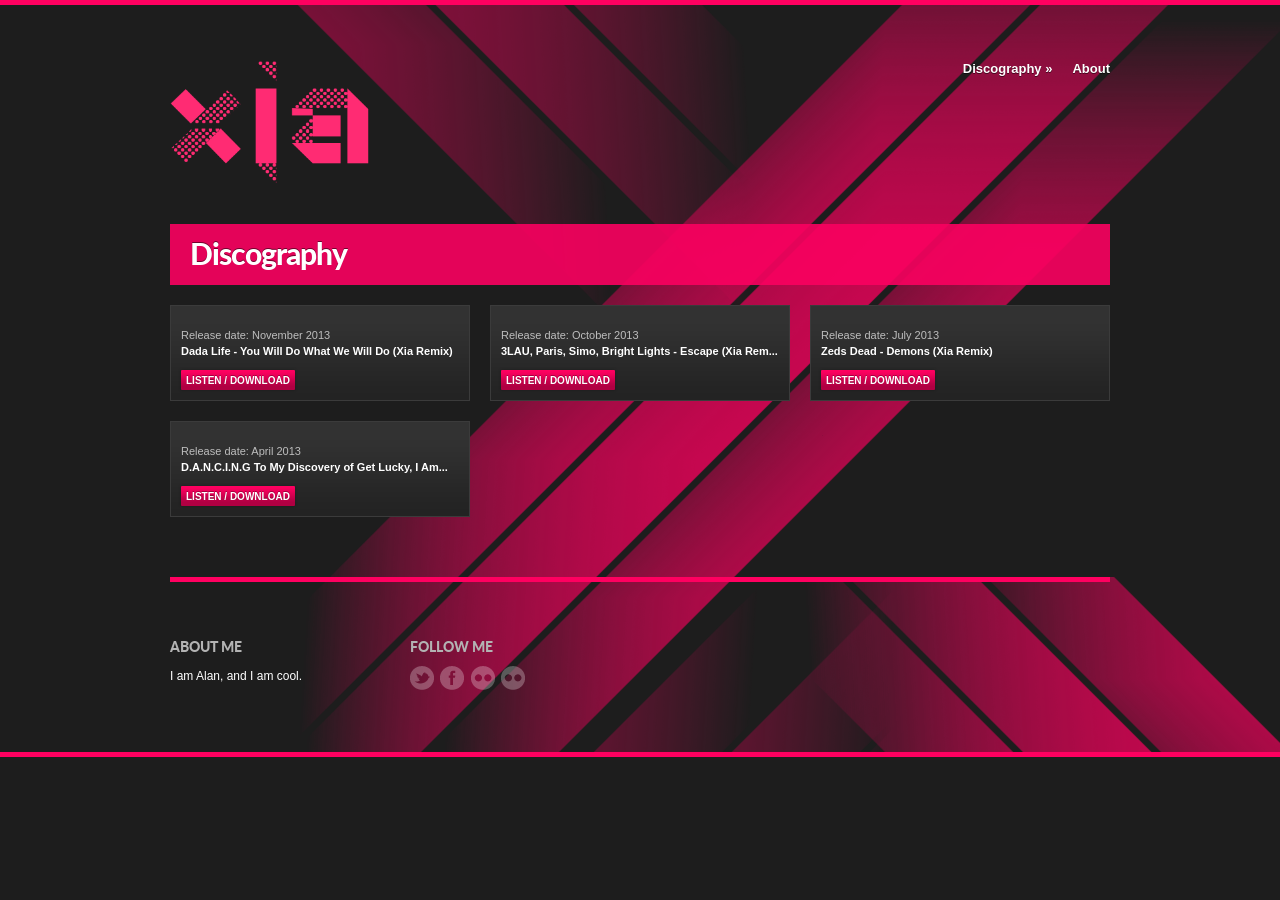
==== index.html @ 4faf4d83 "album art links to album page" ====
<!DOCTYPE html>
<html lang="en">
<head>

	<!-- Basic Page Needs
  ================================================== -->
	<meta charset="utf-8">
	<title>Experience Xia</title>
	<meta name="description" content="Experience Xia">
	<meta name="author" content="Preston Stosur">

	<!-- Mobile Specific Metas
  ================================================== -->
	<meta name="viewport" content="width=device-width, initial-scale=1, maximum-scale=1">

	<!-- CSS
  ================================================== -->
	<link href='http://fonts.googleapis.com/css?family=Lato:400,900,400italic' rel='stylesheet' type='text/css'>
	<link rel="stylesheet" href="style/css/skeleton.css">
	<link rel="stylesheet" href="style/style.css">
	<link rel="stylesheet" href="style/css/mediaqueries.css">
	<link rel="stylesheet" href="style/css/flexslider.css">
	<link rel="stylesheet" href="style/colors/default.css">

	<!-- Favicons
	================================================== -->
	<link rel="shortcut icon" href="images/favicon.ico">
	<link rel="apple-touch-icon" href="images/apple-touch-icon.png">
	<link rel="apple-touch-icon" sizes="72x72" href="images/apple-touch-icon-72x72.png">
	<link rel="apple-touch-icon" sizes="114x114" href="images/apple-touch-icon-114x114.png">
	
	<!-- Javascript
  ================================================== -->
	<script src="style/js/jquery-1.8.2.min.js"></script>
	<script src="style/js/superfish.js"></script>
	<script src="style/js/jquery.flexslider-min.js"></script>	
	<script src="style/js/jquery.fitvids.js"></script>
	<script src="style/js/jquery.equalHeights.js"></script>
	<script src="style/js/jquery.prettyPhoto.js"></script>
	<script src="style/js/hyphenator.js"></script>
	<script src="style/jwplayer/jwplayer.js"></script>
	<script src="style/js/scripts.js"></script>		
	<script src="http://maps.google.com/maps/api/js?sensor=false"></script>

	<script src="style/js/modernizr.js"></script>
	
</head>

<div id="wrap">
	<div class="container">
		
		<!-- ########################### HEADER ########################### -->
		<header id="header" class="group">
			<h1 id="logo" class="four columns"><a href="index.html" style="font-size: 200px;"><img src="style/images/logo-full-pink.png" style="height: 130px; width: 200px;" /></a></h1>
			<nav id="nav" class="nav twelve columns">
				<ul id="navigation" class="sf-menu">
					<li>
						<a href="#">Discography</a>
						<ul>
							<li><a href="remix.html">The Remixes</a></li>
						</ul>
					</li>
					<li>
						<a href="#">About</a>
					</li>
				</ul><!-- /navigation -->
			</nav><!-- /nav -->
		</header><!-- /header -->
<!-- ########################### MAIN ########################### -->

<h3 class="section-title">Discography</h3>

<div class="row">
	<div class="sixteen columns">				
		
		<ol class="discography group">
			<li class="one-third column alpha">
				<div class="latest-item">
					<a href="ywdwwwd.html">
						<img src="https://i3.sndcdn.com/artworks-000063627549-v2uknh-t500x500.jpg?d53bf9f" alt="" class="scale-with-grid" />
					</a>
					<p class="album-info">
						<span class="sub-head">Release date: November 2013</span>
						<span class="main-head">Dada Life - You Will Do What We Will Do (Xia Remix)</span>
						<span class="album-actions">
							<a href="ywdwwwd.html" class="action-btn buy">Listen / Download</a>
						</span>
					</p>	
				</div><!-- /latest-album -->
			</li>
			<li class="one-third column">
				<div class="latest-item">
					<a href="escape.html">
						<img src="https://i2.sndcdn.com/artworks-000060219691-ant37d-t500x500.jpg?d53bf9f" alt="" class="scale-with-grid" />
					</a>
					<p class="album-info">
						<span class="sub-head">Release date: October 2013</span>
						<span class="main-head">3LAU, Paris, Simo, Bright Lights - Escape (Xia Rem...</span>
						<span class="album-actions">
							<a href="escape.html" class="action-btn buy">Listen / Download</a>
						</span>
					</p>	
				</div>
			</li>
			<li class="one-third column omega">
				<div class="latest-item">
					<a href="demons.html">
						<img src="https://i4.sndcdn.com/artworks-000052551299-cnti1q-t500x500.jpg?d53bf9f" alt="" class="scale-with-grid" />
					</a>
					<p class="album-info">
						<span class="sub-head">Release date: July 2013</span>
						<span class="main-head">Zeds Dead - Demons (Xia Remix)</span>
						<span class="album-actions">
							<a href="demons.html" class="action-btn buy">Listen / Download</a>
						</span>
					</p>	
				</div>
			</li>
			<li class="one-third column alpha">
				<div class="latest-item">
					<a href="get-lucky.html">
						<img src="https://i3.sndcdn.com/artworks-000063037691-jy5axe-t500x500.jpg?d53bf9f" alt="" class="scale-with-grid" />
					</a>
					<p class="album-info">
						<span class="sub-head">Release date: April 2013</span>
						<span class="main-head">D.A.N.C.I.N.G To My Discovery of Get Lucky, I Am...</span>
						<span class="album-actions">
							<a href="get-lucky.html" class="action-btn buy">Listen / Download</a>
						</span>
					</p>	
				</div>
			</li>		
		</ol><!-- /discography -->
											
	</div><!-- /sixteen columns -->
</div><!-- /row -->
	
	</div><!-- /container -->
	
	<!-- ########################### FOOTER ########################### -->
	<div id="footer-wrap">
		<div class="container">
			
			<footer id="footer" class="sixteen columns">
				
				<div class="four columns widget-area alpha">
					<div class="widget group">
						<h3 class="widget-title">ABOUT ME</h3>
						<p>I am Alan, and I am cool.</p>
					</div><!-- /widget -->	
				</div><!-- /widget-area -->			
				<div class="four columns widget-area omega">
					<div class="widget group">
				        <h3 class="widget-title">FOLLOW ME</h3>
				        <a href="https://twitter.com/xiamusic" class="icn twitter">Twitter</a> <a href="https://www.facebook.com/TheOfficialXia" class="icn facebook">Facebook</a>
				        <a href="http://dj.beatport.com/xia" class="icn flickr">Beatport</a> <a href="https://soundcloud.com/theofficialxia/likes" class="icn flickr">Soundcloud</a>
				    </div><!-- /widget -->
				</div><!-- /widget-area -->	
					
			</footer><!-- /footer -->
		
		</div><!-- /container -->
	</div><!-- /footer-wrap -->
			
</div><!-- /wrap -->

</body>
</html>
---- style/css/skeleton.css ----
/*
* Skeleton V1.2
* Copyright 2011, Dave Gamache
* www.getskeleton.com
* Free to use under the MIT license.
* http://www.opensource.org/licenses/mit-license.php
* 6/20/2012
*/


/* Table of Contents
==================================================
    #Base 960 Grid
    #Tablet (Portrait)
    #Mobile (Portrait)
    #Mobile (Landscape)
    #Clearing */



/* #Base 960 Grid
================================================== */

    .container                                  { position: relative; width: 960px; margin: 0 auto; padding: 0; }
    .container .column,
    .container .columns                         { float: left; display: inline; margin-left: 10px; margin-right: 10px; }
    .row                                        { margin-bottom: 20px; }

    /* Nested Column Classes */
    .column.alpha, .columns.alpha               { margin-left: 0; }
    .column.omega, .columns.omega               { margin-right: 0; }

    /* Base Grid */
    .container .one.column,
    .container .one.columns                     { width: 40px;  }
    .container .two.columns                     { width: 100px; }
    .container .three.columns                   { width: 160px; }
    .container .four.columns                    { width: 220px; }
    .container .five.columns                    { width: 280px; }
    .container .six.columns                     { width: 340px; }
    .container .seven.columns                   { width: 400px; }
    .container .eight.columns                   { width: 460px; }
    .container .nine.columns                    { width: 520px; }
    .container .ten.columns                     { width: 580px; }
    .container .eleven.columns                  { width: 640px; }
    .container .twelve.columns                  { width: 700px; }
    .container .thirteen.columns                { width: 760px; }
    .container .fourteen.columns                { width: 820px; }
    .container .fifteen.columns                 { width: 880px; }
    .container .sixteen.columns                 { width: 940px; }

    .container .one-third.column                { width: 300px; }
    .container .two-thirds.column               { width: 620px; }

    /* Offsets */
    .container .offset-by-one                   { padding-left: 60px;  }
    .container .offset-by-two                   { padding-left: 120px; }
    .container .offset-by-three                 { padding-left: 180px; }
    .container .offset-by-four                  { padding-left: 240px; }
    .container .offset-by-five                  { padding-left: 300px; }
    .container .offset-by-six                   { padding-left: 360px; }
    .container .offset-by-seven                 { padding-left: 420px; }
    .container .offset-by-eight                 { padding-left: 480px; }
    .container .offset-by-nine                  { padding-left: 540px; }
    .container .offset-by-ten                   { padding-left: 600px; }
    .container .offset-by-eleven                { padding-left: 660px; }
    .container .offset-by-twelve                { padding-left: 720px; }
    .container .offset-by-thirteen              { padding-left: 780px; }
    .container .offset-by-fourteen              { padding-left: 840px; }
    .container .offset-by-fifteen               { padding-left: 900px; }



/* #Tablet (Portrait)
================================================== */

    /* Note: Design for a width of 768px */

    @media only screen and (min-width: 768px) and (max-width: 959px) {
        .container                                  { width: 768px; }
        .container .column,
        .container .columns                         { margin-left: 10px; margin-right: 10px;  }
        .column.alpha, .columns.alpha               { margin-left: 0; margin-right: 10px; }
        .column.omega, .columns.omega               { margin-right: 0; margin-left: 10px; }
        .alpha.omega                                { margin-left: 0; margin-right: 0; }

        .container .one.column,
        .container .one.columns                     { width: 28px; }
        .container .two.columns                     { width: 76px; }
        .container .three.columns                   { width: 124px; }
        .container .four.columns                    { width: 172px; }
        .container .five.columns                    { width: 220px; }
        .container .six.columns                     { width: 268px; }
        .container .seven.columns                   { width: 316px; }
        .container .eight.columns                   { width: 364px; }
        .container .nine.columns                    { width: 412px; }
        .container .ten.columns                     { width: 460px; }
        .container .eleven.columns                  { width: 508px; }
        .container .twelve.columns                  { width: 556px; }
        .container .thirteen.columns                { width: 604px; }
        .container .fourteen.columns                { width: 652px; }
        .container .fifteen.columns                 { width: 700px; }
        .container .sixteen.columns                 { width: 748px; }

        .container .one-third.column                { width: 236px; }
        .container .two-thirds.column               { width: 492px; }

        /* Offsets */
        .container .offset-by-one                   { padding-left: 48px; }
        .container .offset-by-two                   { padding-left: 96px; }
        .container .offset-by-three                 { padding-left: 144px; }
        .container .offset-by-four                  { padding-left: 192px; }
        .container .offset-by-five                  { padding-left: 240px; }
        .container .offset-by-six                   { padding-left: 288px; }
        .container .offset-by-seven                 { padding-left: 336px; }
        .container .offset-by-eight                 { padding-left: 384px; }
        .container .offset-by-nine                  { padding-left: 432px; }
        .container .offset-by-ten                   { padding-left: 480px; }
        .container .offset-by-eleven                { padding-left: 528px; }
        .container .offset-by-twelve                { padding-left: 576px; }
        .container .offset-by-thirteen              { padding-left: 624px; }
        .container .offset-by-fourteen              { padding-left: 672px; }
        .container .offset-by-fifteen               { padding-left: 720px; }
    }


/*  #Mobile (Portrait)
================================================== */

    /* Note: Design for a width of 320px */

    @media only screen and (max-width: 767px) {
        .container { width: 300px; }
        .container .columns,
        .container .column { margin: 0; }

        .container .one.column,
        .container .one.columns,
        .container .two.columns,
        .container .three.columns,
        .container .four.columns,
        .container .five.columns,
        .container .six.columns,
        .container .seven.columns,
        .container .eight.columns,
        .container .nine.columns,
        .container .ten.columns,
        .container .eleven.columns,
        .container .twelve.columns,
        .container .thirteen.columns,
        .container .fourteen.columns,
        .container .fifteen.columns,
        .container .sixteen.columns,
        .container .one-third.column,
        .container .two-thirds.column  { width: 300px; }

        /* Offsets */
        .container .offset-by-one,
        .container .offset-by-two,
        .container .offset-by-three,
        .container .offset-by-four,
        .container .offset-by-five,
        .container .offset-by-six,
        .container .offset-by-seven,
        .container .offset-by-eight,
        .container .offset-by-nine,
        .container .offset-by-ten,
        .container .offset-by-eleven,
        .container .offset-by-twelve,
        .container .offset-by-thirteen,
        .container .offset-by-fourteen,
        .container .offset-by-fifteen { padding-left: 0; }

    }


/* #Mobile (Landscape)
================================================== */

    /* Note: Design for a width of 480px */

    @media only screen and (min-width: 480px) and (max-width: 767px) {
        .container { width: 420px; }
        .container .columns,
        .container .column { margin: 0; }

        .container .one.column,
        .container .one.columns,
        .container .two.columns,
        .container .three.columns,
        .container .four.columns,
        .container .five.columns,
        .container .six.columns,
        .container .seven.columns,
        .container .eight.columns,
        .container .nine.columns,
        .container .ten.columns,
        .container .eleven.columns,
        .container .twelve.columns,
        .container .thirteen.columns,
        .container .fourteen.columns,
        .container .fifteen.columns,
        .container .sixteen.columns,
        .container .one-third.column,
        .container .two-thirds.column { width: 420px; }
    }


/* #Clearing
================================================== */

    /* Self Clearing Goodness */
    .container:after { content: "\0020"; display: block; height: 0; clear: both; visibility: hidden; }

    /* Use group class on parent to clear nested columns,
    or wrap each row of columns in a <div class="row"> */
    .group:before,
    .group:after,
    .row:before,
    .row:after {
      content: '\0020';
      display: block;
      overflow: hidden;
      visibility: hidden;
      width: 0;
      height: 0; }
    .row:after,
    .group:after {
      clear: both; }
    .row,
    .group {
      zoom: 1; }

    /* You can also use a <br class="clear" /> to clear columns */
    .clear {
      clear: both;
      display: block;
      overflow: hidden;
      visibility: hidden;
      width: 0;
      height: 0;
    }
---- style/style.css ----
/* Theme Name: Muzak */

/* FONT SETTINGS */
@font-face {font-family:"dotty";src:url("fonts/dotty_fold.eot?") format("eot"),url("fonts/dotty_fold.woff") format("woff"),url("fonts/dotty_fold.ttf") format("truetype"),url("fonts/dotty_fold.svg#DottyFold") format("svg");font-weight:normal;font-style:normal;}


/* GLOBAL: #Reset & Basics (Inspired by E. Meyers)
================================================== */
	html, body, div, span, applet, object, iframe, h1, h2, h3, h4, h5, h6, p, blockquote, pre, a, abbr, acronym, address, big, cite, code, del, dfn, em, img, ins, kbd, q, s, samp, small, strike, strong, sub, sup, tt, var, b, u, i, center, dl, dt, dd, ol, ul, li, fieldset, form, label, legend, table, caption, tbody, tfoot, thead, tr, th, td, article, aside, canvas, details, embed, figure, figcaption, footer, header, hgroup, menu, nav, output, ruby, section, summary, time, mark, audio, video {
		margin: 0;
		padding: 0;
		border: 0;
		font-size: 100%;
		font: inherit;
		vertical-align: baseline; }
	article, aside, details, figcaption, figure, footer, header, hgroup, menu, nav, section {
		display: block; }
	body {
		line-height: 1; }
	ol, ul {
		list-style: none; }
	blockquote, q {
		quotes: none; }
	blockquote:before, blockquote:after,
	q:before, q:after {
		content: '';
		content: none; }
	table {
		border-collapse: collapse;
		border-spacing: 0; }


/* GLOBAL: #Basic Styles
================================================== */
	body {
		font: 14px/21px "HelveticaNeue", "Helvetica Neue", Helvetica, Arial, sans-serif;
		-webkit-font-smoothing: antialiased; /* Fix for webkit rendering */
		-webkit-text-size-adjust: 100%;
	}	
	.hidden { display:none; }
	#wrap { position:relative; z-index:1000; }


/* GLOBAL: #Typography
================================================== */
	h1, h2, h3, h4, h5, h6 { font-family: 'Lato', sans-serif; font-weight: 900; }
	h1 a, h2 a, h3 a, h4 a, h5 a, h6 a { font-weight: inherit; }
	h1 { font-size: 30px; line-height: 34px; margin-bottom: 14px;}
	h2 { font-size: 24px; line-height: 30px; margin-bottom: 10px; }		
	h3 { font-size: 20px; line-height: 34px; margin-bottom: 8px; }
	h3.widget-title { font-size:16px; line-height: 1; margin-bottom:15px; text-transform: uppercase; }
	#footer h3.widget-title	{ font-size: 14px; line-height: 30px; margin-bottom: 4px; text-transform: uppercase; }
	h3.section-title { font-size:30px; letter-spacing: -1px; text-shadow: 0 -1px 0 rgba(0,0,0,0.5); }	
	h4 { font-size: 18px; line-height: 30px; margin-bottom: 4px; }	 
	h5 { font-size: 16px; line-height: 24px; }
	h6 { font-size: 14px; line-height: 21px; }

	p { margin: 0 0 15px 0; }
	p img { margin: 0; }
	p.excerpt { font-size: 16px; font-weight:bold; }

	em { font-style: italic; }
	strong { font-weight: bold; }
	small { font-size: 80%; }

	pre { font: 13px "Courier 10 Pitch", Courier, monospace; line-height: 1.5; margin-bottom: 15px; overflow: auto; padding: 0.75em 1.625em; }
	code, kbd, samp, var { font: 13px Monaco, Consolas, "Andale Mono", "DejaVu Sans Mono", monospace; }
	abbr, acronym, dfn { border-bottom: 1px dotted #666; cursor: help; }
	address { display: block; margin: 0 0 1.625em; }
	sup, sub { font-size: 10px; height: 0; line-height: 1; position: relative; vertical-align: baseline; }
	sup { bottom: 1ex; }
	sub { top: .5ex; }

	blockquote, blockquote p { font-size: 17px; line-height: 24px; font-style: italic; }
	blockquote { margin: 0 0 20px; padding: 9px 20px 0 19px; }
	blockquote cite { display: block; font-size: 12px; }
	blockquote cite:before { content: "\2014 \0020"; }


/* GLOBAL: #Links
================================================== */
	a, a:visited { text-decoration: none; outline: 0; }
	a:hover { border-bottom:dotted 1px #ccc; }
	p a, p a:visited { line-height: inherit; }


/* GLOBAL: #Lists
================================================== */
	ul, ol { margin-bottom: 20px; }
	ul { list-style: none outside; }
	ol { list-style: decimal; }
	ol, ul.square, ul.circle, ul.disc { margin-left: 30px; }
	ul.square { list-style: square outside; }
	ul.circle { list-style: circle outside; }
	ul.disc { list-style: disc outside; }
	ul ul, ul ol,
	ol ol, ol ul { margin: 4px 0 5px 30px; font-size: 90%;  }
	ul ul li, ul ol li,
	ol ol li, ol ul li { margin-bottom: 6px; }
	li { line-height: 18px; margin-bottom: 12px; }
	ul.large li { line-height: 21px; }
	li p { line-height: 21px; }
	

/* GLOBAL: #Tables
================================================== */
	table { width:100%; }

/* GLOBAL: #Images
================================================== */
	img.scale-with-grid {
		max-width: 100%;
		height: auto; }


/* GLOBAL: #Floats
================================================== */
	.alignleft { float:left; margin:5px 15px 15px 0; }
	.alignright { float:right; margin:5px 0 15px 15px; }
	.aligncenter { clear: both;	display: block;	margin-left: auto; margin-right: auto; }
	

/* GLOBAL: #Buttons
================================================== */
	.button,
	button,
	input[type="submit"],
	input[type="reset"],
	input[type="button"] {
	  display: inline-block;
	  font-size: 11px;
	  font-weight: bold;
	  text-decoration: none;
	  text-shadow: 0 1px rgba(255, 255, 255, .75);
	  cursor: pointer;
	  margin-bottom: 20px;
	  line-height: normal;
	  padding: 8px 10px;
	  font-family: "HelveticaNeue", "Helvetica Neue", Helvetica, Arial, sans-serif; }

	.button.full-width,
	button.full-width,
	input[type="submit"].full-width,
	input[type="reset"].full-width,
	input[type="button"].full-width {
		width: 100%;
		padding-left: 0 !important;
		padding-right: 0 !important;
		text-align: center; }

	/* Fix for odd Mozilla border & padding issues */
	button::-moz-focus-inner,
	input::-moz-focus-inner {
    border: 0;
    padding: 0;
	}


/* GLOBAL: #Forms
================================================== */
	form {
		margin-bottom: 20px; }
	fieldset {
		margin-bottom: 20px; }
	input[type="text"],
	input[type="password"],
	input[type="email"],
	textarea
	{
		padding: 6px 4px;
		outline: none;
		font: 13px "HelveticaNeue", "Helvetica Neue", Helvetica, Arial, sans-serif;		
		margin: 0;
		width: 210px;
		max-width: 100%;
		display: block;
		margin-bottom: 20px;
	}
	select { padding: 0; }
	textarea { min-height: 60px; }
	label, legend { display: block; font-weight: bold; font-size: 13px;  }
	select { width: 220px; }
	input[type="checkbox"] { display: inline; }
	label span, legend span { font-weight: normal; font-size: 13px; }


/* GLOBAL: #Header
================================================== */
	#header { padding-top:50px; }
	#logo a:hover { border:none; }
	#navigation { position:absolute; top:45px; right:0; }
	.section-title { padding:12px 20px 15px 20px; margin:20px 10px 20px 10px; }

/* GLOBAL: #Footer
================================================== */
	#footer { padding:50px 0 20px 0; margin-bottom:20px; font-size:12px; }
	#footer a:hover { color:#fff; }
	
/* GLOBAL: #WordPress Styles
================================================== */
	.wp-caption { font-size:11px; }
	.wp-caption-text { font-style:italic; }
	.sticky, .gallery-caption, .bypostauthor {}

/* GLOBAL: #Widgets
================================================== */
	.widget { margin-bottom:40px; }
	.widget-img { display:block; }	
	#footer .widget { margin-bottom:20px; }
	#footer .widget p { margin-bottom:5px; }
	.sub-head, .main-head { font-size:11px; line-height: 1; display:block; margin-bottom:5px;}
	.main-head { font-weight:bold; }

	a.action-btn { display:inline-block; height:15px; padding:0 5px 5px 5px; position:relative; top:5px; font-weight:bold; font-size:10px; text-transform: uppercase; text-shadow: 0 -1px 0 rgba(0,0,0,0.3); border-radius:1px; box-shadow:0 0 3px rgba(0,0,0,0.3); }
	a.action-btn:hover { border:none;  }
	.action-btn.watch, .action-btn.listen { background: url(images/bg_btn.png) repeat-x; }
	.action-btn.sold { background: url(images/bg_btn.png) repeat-x 0 -25px; color:#777; }
	.action-btn.canceled { background: url(images/bg_btn.png) repeat-x 0 -50px; }	

	.latest-item > a:hover { border:none; }	
		
	.widget ul li { margin-bottom:5px; }
	.widget ul li a { display:inline-block; padding-bottom:5px; }
	.widget ul li a:hover { border:none; }
	
	.widget-area .widget:last-child > * { margin-bottom:0; }


/* MODULE: #Main navigation
================================================== */
	.sf-menu, .sf-menu * { margin: 0; padding: 0; list-style: none; }
	.sf-menu { line-height:	1.0; float: left; margin-bottom: 1em; }
	.sf-menu ul { position: absolute; top: -999em; width: 12em; }
	.sf-menu ul li { width: 100%; }
	.sf-menu li:hover { visibility: inherit; }
	.sf-menu li { float: left; position: relative; text-decoration:none;  }
	.sf-menu a { display: block; position: relative; font-size:13px; font-weight:bold; padding: 10px 10px; text-shadow: 0 1px 0 rgba(0,0,0,0.5); }
	.sf-menu li li a { font-size:12px; text-shadow: 0 -1px 0 rgba(0,0,0,0.6); }
	.sf-menu a:hover { border:none; }
	.sf-menu li:hover ul,.sf-menu li.sfHover ul { left: -1px; top: 39px; z-index: 99; }
	ul.sf-menu li:hover li ul, ul.sf-menu li.sfHover li ul { top: -999em; }
	ul.sf-menu li li:hover ul, ul.sf-menu li li.sfHover ul { left: 13em; top: -1px; }
	ul.sf-menu li li:hover li ul, ul.sf-menu li li.sfHover li ul { top: -999em; }
	ul.sf-menu li li li:hover ul, ul.sf-menu li li li.sfHover ul { left: 10em; top: 0; }
	.sf-menu li:hover { outline: 0; }
	.sf-menu li li a:hover { color:#fff !important; }
	.sf-menu > li:hover { border:none !important; background: none !important; }
	.alt-nav { display:none; }


/* MODULE: #Sidebar
================================================== */
	.sidebar { font-size:13px; }
	.sidebar ul { margin-bottom:0; }

	
/* MODULE: #Homepage slider
================================================== */
	.slider { margin:20px 0; }
	.slide-text { position:absolute; bottom:50px; right:50px; padding:15px 20px 10px 20px; }
	.slide-text h2 { font-size:30px; letter-spacing: -1px; text-shadow: 0 -1px 0 rgba(0,0,0,0.5); line-height: 1; }


/* MODULE: #News
================================================== */
	.post { padding-bottom:10px; margin-bottom:50px; }
	.post:last-child { margin-bottom:40px; }
	.post > *:last-child { margin-bottom:0; }
	.post-intro { position:relative; }
	.post-intro img { display:block; }
	.post-intro h2 { position:absolute; bottom:0; width:80%; margin-bottom:0; line-height: 1.2; }
	.post-intro h2 a { font-size:16px; display:block; padding:8px 10px; text-shadow: 0 -1px 0 rgba(0,0,0,0.2); }
	.post-intro h2 a:hover { border:none; }
	.meta { font-size:10px; font-weight:bold; text-transform: uppercase; margin:15px 0 10px 0;}
	.meta .bull { font-size:18px; line-height: 1; display:inline-block; margin:0 5px; position:relative; top:3px; }
	.img-fullwidth { margin-bottom:10px; }
	

/* MODULE: #Page
================================================== */
	.static { border-bottom:none !important; margin-top:2px; margin-bottom:10px !important; }
	.static .post-intro img { margin-bottom:20px; }
	.static .post-body { padding-left:0; }
	

/* MODULE: #Single
================================================== */
	.inner-post { border-bottom:none !important; margin-top:2px; margin-bottom:10px !important; }
	.inner-post .post-intro img { margin-bottom:20px; }
	

/* MODULE: #Comments
================================================== */
	.post-comments { margin:40px 0 0 0; padding:20px 0 0 0; }
	.post-comments h2 { margin-bottom:20px; }
	.post-comments ol, .post-comments ul { list-style: none; font-size:inherit;  }
	.post-comments > ol { margin-left:0; margin-bottom:0; }
	.post-comments li { margin:0 !important; padding:0 !important; background: none !important; position:relative; }
	.post-comments .avatar { position:absolute; top:0; left:0; margin: 0 15px 5px 0; text-align: center; }
	.post-comments .comment-text { margin-bottom:10px; }
	.post-comments > .comment-text:last-child { margin-bottom:0; }
	.post-comments .comment-copy { margin-left:60px;  padding: 15px; font-size: 13px; }
	.post-comments .comment-copy p { margin-bottom:10px; }
	.post-comments .comment-meta { font-weight: bold; margin-bottom:5px !important; }
	.comment-reply-link, .btn-reply { display:inline-block; height:15px; padding:5px 5px 0 5px; position:relative; top:5px; font-weight:bold; font-size:10px; text-transform: uppercase; text-shadow: 0 -1px 0 rgba(0,0,0,0.3); line-height: 1; }
	.comment-reply-link:hover, .btn-reply:hover { color:#fff; }
	.comment-reply-link { font-size:10px; font-weight:bold; display:inline-block; border-radius:2px; margin-bottom:5px; }
	#cancel-comment-reply-link { display:block; font-size:14px; }
	#cancel-comment-reply-link:hover { border:none; }


/* MODULE: #Comment Form
================================================== */
	#form-wrapper { padding:20px 0 0 0; margin:40px 0 0 0;  }
	#form-wrapper h2 { font-size:26px; margin-bottom:20px; }
	#form-wrapper form { margin-bottom:0; }
	.post-form label { display:block; font-weight:bold; padding-bottom:5px; }
	.post-form input[type=text] { width:80%; }
	.post-form input[type=submit] { margin-bottom:0; }
	.post-form textarea { width:90%; height:200px; }
	#post-action { margin-bottom:0; }


/* MODULE: #Discography
================================================== */
	.discography, .listing { margin:0 0 20px 0; }
	.discography li, .listing li { line-height: 1; margin-bottom:20px; }
	.album { border-bottom:0 !important; }
	#meta-wrap { margin:20px 0; padding:20px 0 22px 0; border-style: solid; border-width: 1px; border-left-width: 0; border-right-width: 0;  }
	.album-meta { font-size:12px; font-weight:bold; margin-bottom:0; position:relative; }
	.album-meta li { line-height: 1; margin-bottom:12px; }
	.album-meta li:last-child { margin-bottom:0; }
	.album-meta span { display:inline-block; width:80px; margin-right:5px; text-align: right; font-weight: normal; }
	
	/* tracklisting */
	.tracklisting { list-style: none; margin:0 0 20px 0; }
	.tracklisting li { margin-bottom:-1px; position:relative; min-height:52px; }
	.tracklisting .track-no { float:left; width:60px; font:900 26px 'Lato', sans-serif; text-align: center; text-shadow: 0 -1px 0 rgba(0,0,0,0.5); padding:10px 0; }		
	.tracklisting .track-info { float:left; position:relative; top:9px; left:10px; }
	.tracklisting .track-info .sub-head { font-size:14px; }
	.tracklisting .track-single .sub-head { position:relative; top:9px; }
	.tracklisting .track-listen { display:block; width:30px; height:30px; position:absolute; top:10px; right:10px; text-indent: -9999px; }
	.tracklisting .track-listen:hover { border:none; }
	.fluid-width-video-wrapper { margin:0 0 15px 0; }
	.album .fluid-width-video-wrapper { margin:0 0 0 0; }
	
	/* share buttons */
	.album-share { text-align: right; line-height: 1;  }
	#sharable > span { position:relative; top:-2px; }
	

/* MODULE: #Events
================================================== */
	.events .tour-dates { margin-bottom:40px; }
	.events .tour-dates li { position:relative; }
	.events .tour-dates .tour-place { padding:18px 0 0 20px; width:auto; }
	.events .tour-dates .tour-date { padding:5px 0;  }
	.events .tour-dates .sub-head { font-size:14px; }
	.events .tour-dates .main-head { font-size:13px; }
	.events .tour-dates .action-btn { position:absolute; top:27px; right:24px; }
	
	/* map */
	#map { margin-bottom:40px; width:auto; height:400px;  }
	#map h3 { line-height: 1; font-size:18px; margin-bottom:5px; }
	#map h4 { line-height: 1; font-size:14px; margin-bottom:8px; }
	#map p { line-height:1; font-size:12px; }
	

/* Paging Styles
================================================== */
	#paging { margin:0 0 40px 0; clear:both; }
	#paging-left { text-align: left; }
	#paging-right { text-align: right; }
	#paging a { display:inline-block; padding:3px 9px; margin-right:5px; font-size:11px; font-weight:bold; }
	#paging span.current { display:inline-block; padding:2px 9px; font-size:11px; font-weight:bold; margin-right:5px; }
	.wp-pagenavi .pages { margin-right:15px; }
	
	
/* WIDGET: #Tour Dates
================================================== */
	.widget .tour-dates { margin-bottom:0; }
	.widget .tour-dates li, .events .tour-dates li { margin-bottom:-1px; }
	.tour-dates p { margin-bottom:0; }
	.tour-date { float:left; width:60px; font-family: 'Lato', sans-serif; text-align: center; text-shadow: 0 -1px 0 rgba(0,0,0,0.5); padding:10px 0; }
	.tour-date .day, .tour-date .year { font-weight:900; display:block;  }
	.tour-date .day { font-size:24px; }
	.tour-date .year { font-size:14px; }
	.tour-place { float:left; width:138px; padding:10px; }
	

/* MODULE: #Gallery
================================================== */		
	.gallery-item a:hover img { opacity:0.8; }
	.gallery-actions { padding:2px 0 5px 0; display:block; }
	
	
/* WIDGET: #Latest Album
================================================== */
	#latest-album img { display:block; }
	.album-info { padding:10px; margin-bottom:0; }
	.album-release { line-height: 1; }
	.album-actions { padding:2px 0 5px 0; display:block; }
	.track-audio { clear:both; display:none; }
	
	
/* WIDGET: #Latest Videos
================================================== */
	.latest-video { position:relative; }
	.latest-video a span { width:53px; height:53px; display:block; position:absolute; }
	.video-player { display:none; }
	

/* WIDGET: #Flickr
================================================== */
	.flickr_badge_image { float: left; margin-right: 10px; margin-bottom: 10px; padding: 3px; }
	.flickr_badge_image img { width:55px; height:55px; }
	.flickr_badge_image:nth-child(3n+1) { margin-right:0; }
	.flickr_badge_image img { display: block; }


/* WIDGET: #Social Links
================================================== */
	.icn { text-align:left; width: 24px; height: 24px; background-image: url(images/social-icons.png); background-repeat: no-repeat; display:inline-block; margin-right: 3px; text-indent: -999em; cursor: pointer; }
	.icn:hover { border:none; }
	.icn:focus,
	.icn:active { outline: none }
	.icn.twitter { background-position: -31px -1px }
	.icn.twitter:hover { background-position: -31px -31px }
	.icn.facebook { background-position: 0 -1px }
	.icn.facebook:hover { background-position: 0 -31px }
	.icn.flickr { background-position: -62px -1px }
	.icn.flickr:hover { background-position: -62px -31px }
	.icn.picasa { background-position: -94px 0 }
	.icn.picasa:hover { background-position: -94px -30px }
	.icn.lnkdin { background-position: -125px 0 }
	.icn.lnkdin:hover { background-position: -125px -30px }
	.icn.gplus { background-position: -156px -1px }
	.icn.gplus:hover { background-position: -156px -31px }
	.icn.rss { background-position: -187px -1px }
	.icn.rss:hover { background-position: -187px -31px }
	.icn.youtube { background-position: -218px -1px }
	.icn.youtube:hover { background-position: -218px -31px }
	.icn.wordpress { background-position: -250px -1px }
	.icn.wordpress:hover { background-position: -250px -31px }
	.icn.dribbble { background-position: -282px -1px }
	.icn.dribbble:hover { background-position: -282px -31px }
	.icn.pinterest { background-position: -313px -1px }
	.icn.pinterest:hover { background-position: -313px -31px }
	.icn.stumble { background-position: -345px -1px }
	.icn.stumble:hover { background-position: -345px -30px }
	.icn.digg { background-position: -380px -1px }
	.icn.digg:hover { background-position: -380px -30px }
	

/* WIDGET: #Search
================================================== */
	#searchform, #searchform input[type=text] { margin-bottom:0; width:97%; }
	#searchform > div { position:relative; }
	#searchform #searchsubmit { position:absolute; top:0; right:-5px; padding: 6px 13px 7px 13px; height:29px; }
	#searchform label { display:none; }
	

/* WIDGET: #Recent Comments
================================================== */
	.recentcomments { padding:3px 0; }

/* WIDGET: #Twitter
================================================== */
	.twitter_update_list span { display:block; line-height: 1.2; }
	.twitter_update_list a.twitter-time { display:block; font-size:11px; font-weight:bold; }


/* PLUGIN: #Contact Form 7 styles
================================================== */
	.wpcf7-form-control { width:70% !important; }
	.wpcf7-textarea { width:90% !important; }
	.wpcf7-submit { width:auto !important; }
	.wpcf7-not-valid-tip { color:#333; }
	.wpcf7-response-output { margin:0 !important; }

/* #PrettyPhoto Styles
================================================== */	
	div.pp_default .pp_top,div.pp_default .pp_top .pp_middle,div.pp_default .pp_top .pp_left,div.pp_default .pp_top .pp_right,div.pp_default .pp_bottom,div.pp_default .pp_bottom .pp_left,div.pp_default .pp_bottom .pp_middle,div.pp_default .pp_bottom .pp_right{height:13px}
	div.pp_default .pp_top .pp_left{background:url(images/prettyPhoto/default/sprite.png) -78px -93px no-repeat}
	div.pp_default .pp_top .pp_middle{background:url(images/prettyPhoto/default/sprite_x.png) top left repeat-x}
	div.pp_default .pp_top .pp_right{background:url(images/prettyPhoto/default/sprite.png) -112px -93px no-repeat}
	div.pp_default .pp_content .ppt{color:#f8f8f8}
	div.pp_default .pp_content_container .pp_left{background:url(images/prettyPhoto/default/sprite_y.png) -7px 0 repeat-y;padding-left:13px}
	div.pp_default .pp_content_container .pp_right{background:url(images/prettyPhoto/default/sprite_y.png) top right repeat-y;padding-right:13px}
	div.pp_default .pp_next:hover{background:url(images/prettyPhoto/default/sprite_next.png) center right no-repeat;cursor:pointer}
	div.pp_default .pp_previous:hover{background:url(images/prettyPhoto/default/sprite_prev.png) center left no-repeat;cursor:pointer}
	div.pp_default .pp_expand{background:url(images/prettyPhoto/default/sprite.png) 0 -29px no-repeat;cursor:pointer;width:28px;height:28px}
	div.pp_default .pp_expand:hover{background:url(images/prettyPhoto/default/sprite.png) 0 -56px no-repeat;cursor:pointer}
	div.pp_default .pp_contract{background:url(images/prettyPhoto/default/sprite.png) 0 -84px no-repeat;cursor:pointer;width:28px;height:28px}
	div.pp_default .pp_contract:hover{background:url(images/prettyPhoto/default/sprite.png) 0 -113px no-repeat;cursor:pointer}
	div.pp_default .pp_close{width:30px;height:30px;background:url(images/prettyPhoto/default/sprite.png) 2px 1px no-repeat;cursor:pointer}
	div.pp_default .pp_gallery ul li a{background:url(images/prettyPhoto/default/default_thumb.png) center center #f8f8f8;border:1px solid #aaa}
	div.pp_default .pp_social{margin-top:7px}
	div.pp_default .pp_gallery a.pp_arrow_previous,div.pp_default .pp_gallery a.pp_arrow_next{position:static;left:auto}
	div.pp_default .pp_nav .pp_play,div.pp_default .pp_nav .pp_pause{background:url(images/prettyPhoto/default/sprite.png) -51px 1px no-repeat;height:30px;width:30px}
	div.pp_default .pp_nav .pp_pause{background-position:-51px -29px}
	div.pp_default a.pp_arrow_previous,div.pp_default a.pp_arrow_next{background:url(images/prettyPhoto/default/sprite.png) -31px -3px no-repeat;height:20px;width:20px;margin:4px 0 0}
	div.pp_default a.pp_arrow_next{left:52px;background-position:-82px -3px}
	div.pp_default .pp_content_container .pp_details{margin-top:5px}
	div.pp_default .pp_nav{clear:none;height:30px;width:110px;position:relative}
	div.pp_default .pp_nav .currentTextHolder{font-family:Georgia;font-style:italic;color:#999;font-size:11px;left:75px;line-height:25px;position:absolute;top:2px;margin:0;padding:0 0 0 10px}
	div.pp_default .pp_close:hover,div.pp_default .pp_nav .pp_play:hover,div.pp_default .pp_nav .pp_pause:hover,div.pp_default .pp_arrow_next:hover,div.pp_default .pp_arrow_previous:hover{opacity:0.7}
	div.pp_default .pp_description{font-size:11px;font-weight:700;line-height:14px;margin:5px 50px 5px 0}
	div.pp_default .pp_bottom .pp_left{background:url(images/prettyPhoto/default/sprite.png) -78px -127px no-repeat}
	div.pp_default .pp_bottom .pp_middle{background:url(images/prettyPhoto/default/sprite_x.png) bottom left repeat-x}
	div.pp_default .pp_bottom .pp_right{background:url(images/prettyPhoto/default/sprite.png) -112px -127px no-repeat}
	div.pp_default .pp_loaderIcon{background:url(images/prettyPhoto/default/loader.gif) center center no-repeat}
	div.light_rounded .pp_top .pp_left{background:url(images/prettyPhoto/light_rounded/sprite.png) -88px -53px no-repeat}
	div.light_rounded .pp_top .pp_right{background:url(images/prettyPhoto/light_rounded/sprite.png) -110px -53px no-repeat}
	div.light_rounded .pp_next:hover{background:url(images/prettyPhoto/light_rounded/btnNext.png) center right no-repeat;cursor:pointer}
	div.light_rounded .pp_previous:hover{background:url(images/prettyPhoto/light_rounded/btnPrevious.png) center left no-repeat;cursor:pointer}
	div.light_rounded .pp_expand{background:url(images/prettyPhoto/light_rounded/sprite.png) -31px -26px no-repeat;cursor:pointer}
	div.light_rounded .pp_expand:hover{background:url(images/prettyPhoto/light_rounded/sprite.png) -31px -47px no-repeat;cursor:pointer}
	div.light_rounded .pp_contract{background:url(images/prettyPhoto/light_rounded/sprite.png) 0 -26px no-repeat;cursor:pointer}
	div.light_rounded .pp_contract:hover{background:url(images/prettyPhoto/light_rounded/sprite.png) 0 -47px no-repeat;cursor:pointer}
	div.light_rounded .pp_close{width:75px;height:22px;background:url(images/prettyPhoto/light_rounded/sprite.png) -1px -1px no-repeat;cursor:pointer}
	div.light_rounded .pp_nav .pp_play{background:url(images/prettyPhoto/light_rounded/sprite.png) -1px -100px no-repeat;height:15px;width:14px}
	div.light_rounded .pp_nav .pp_pause{background:url(images/prettyPhoto/light_rounded/sprite.png) -24px -100px no-repeat;height:15px;width:14px}
	div.light_rounded .pp_arrow_previous{background:url(images/prettyPhoto/light_rounded/sprite.png) 0 -71px no-repeat}
	div.light_rounded .pp_arrow_next{background:url(images/prettyPhoto/light_rounded/sprite.png) -22px -71px no-repeat}
	div.light_rounded .pp_bottom .pp_left{background:url(images/prettyPhoto/light_rounded/sprite.png) -88px -80px no-repeat}
	div.light_rounded .pp_bottom .pp_right{background:url(images/prettyPhoto/light_rounded/sprite.png) -110px -80px no-repeat}
	div.dark_rounded .pp_top .pp_left{background:url(images/prettyPhoto/dark_rounded/sprite.png) -88px -53px no-repeat}
	div.dark_rounded .pp_top .pp_right{background:url(images/prettyPhoto/dark_rounded/sprite.png) -110px -53px no-repeat}
	div.dark_rounded .pp_content_container .pp_left{background:url(images/prettyPhoto/dark_rounded/contentPattern.png) top left repeat-y}
	div.dark_rounded .pp_content_container .pp_right{background:url(images/prettyPhoto/dark_rounded/contentPattern.png) top right repeat-y}
	div.dark_rounded .pp_next:hover{background:url(images/prettyPhoto/dark_rounded/btnNext.png) center right no-repeat;cursor:pointer}
	div.dark_rounded .pp_previous:hover{background:url(images/prettyPhoto/dark_rounded/btnPrevious.png) center left no-repeat;cursor:pointer}
	div.dark_rounded .pp_expand{background:url(images/prettyPhoto/dark_rounded/sprite.png) -31px -26px no-repeat;cursor:pointer}
	div.dark_rounded .pp_expand:hover{background:url(images/prettyPhoto/dark_rounded/sprite.png) -31px -47px no-repeat;cursor:pointer}
	div.dark_rounded .pp_contract{background:url(images/prettyPhoto/dark_rounded/sprite.png) 0 -26px no-repeat;cursor:pointer}
	div.dark_rounded .pp_contract:hover{background:url(images/prettyPhoto/dark_rounded/sprite.png) 0 -47px no-repeat;cursor:pointer}
	div.dark_rounded .pp_close{width:75px;height:22px;background:url(images/prettyPhoto/dark_rounded/sprite.png) -1px -1px no-repeat;cursor:pointer}
	div.dark_rounded .pp_description{margin-right:85px;color:#fff}
	div.dark_rounded .pp_nav .pp_play{background:url(images/prettyPhoto/dark_rounded/sprite.png) -1px -100px no-repeat;height:15px;width:14px}
	div.dark_rounded .pp_nav .pp_pause{background:url(images/prettyPhoto/dark_rounded/sprite.png) -24px -100px no-repeat;height:15px;width:14px}
	div.dark_rounded .pp_arrow_previous{background:url(images/prettyPhoto/dark_rounded/sprite.png) 0 -71px no-repeat}
	div.dark_rounded .pp_arrow_next{background:url(images/prettyPhoto/dark_rounded/sprite.png) -22px -71px no-repeat}
	div.dark_rounded .pp_bottom .pp_left{background:url(images/prettyPhoto/dark_rounded/sprite.png) -88px -80px no-repeat}
	div.dark_rounded .pp_bottom .pp_right{background:url(images/prettyPhoto/dark_rounded/sprite.png) -110px -80px no-repeat}
	div.dark_rounded .pp_loaderIcon{background:url(images/prettyPhoto/dark_rounded/loader.gif) center center no-repeat}
	div.dark_square .pp_left,div.dark_square .pp_middle,div.dark_square .pp_right,div.dark_square .pp_content{background:#000}
	div.dark_square .pp_description{color:#fff;margin:0 85px 0 0}
	div.dark_square .pp_loaderIcon{background:url(images/prettyPhoto/dark_square/loader.gif) center center no-repeat}
	div.dark_square .pp_expand{background:url(images/prettyPhoto/dark_square/sprite.png) -31px -26px no-repeat;cursor:pointer}
	div.dark_square .pp_expand:hover{background:url(images/prettyPhoto/dark_square/sprite.png) -31px -47px no-repeat;cursor:pointer}
	div.dark_square .pp_contract{background:url(images/prettyPhoto/dark_square/sprite.png) 0 -26px no-repeat;cursor:pointer}
	div.dark_square .pp_contract:hover{background:url(images/prettyPhoto/dark_square/sprite.png) 0 -47px no-repeat;cursor:pointer}
	div.dark_square .pp_close{width:75px;height:22px;background:url(images/prettyPhoto/dark_square/sprite.png) -1px -1px no-repeat;cursor:pointer}
	div.dark_square .pp_nav{clear:none}
	div.dark_square .pp_nav .pp_play{background:url(images/prettyPhoto/dark_square/sprite.png) -1px -100px no-repeat;height:15px;width:14px}
	div.dark_square .pp_nav .pp_pause{background:url(images/prettyPhoto/dark_square/sprite.png) -24px -100px no-repeat;height:15px;width:14px}
	div.dark_square .pp_arrow_previous{background:url(images/prettyPhoto/dark_square/sprite.png) 0 -71px no-repeat}
	div.dark_square .pp_arrow_next{background:url(images/prettyPhoto/dark_square/sprite.png) -22px -71px no-repeat}
	div.dark_square .pp_next:hover{background:url(images/prettyPhoto/dark_square/btnNext.png) center right no-repeat;cursor:pointer}
	div.dark_square .pp_previous:hover{background:url(images/prettyPhoto/dark_square/btnPrevious.png) center left no-repeat;cursor:pointer}
	div.light_square .pp_expand{background:url(images/prettyPhoto/light_square/sprite.png) -31px -26px no-repeat;cursor:pointer}
	div.light_square .pp_expand:hover{background:url(images/prettyPhoto/light_square/sprite.png) -31px -47px no-repeat;cursor:pointer}
	div.light_square .pp_contract{background:url(images/prettyPhoto/light_square/sprite.png) 0 -26px no-repeat;cursor:pointer}
	div.light_square .pp_contract:hover{background:url(images/prettyPhoto/light_square/sprite.png) 0 -47px no-repeat;cursor:pointer}
	div.light_square .pp_close{width:75px;height:22px;background:url(images/prettyPhoto/light_square/sprite.png) -1px -1px no-repeat;cursor:pointer}
	div.light_square .pp_nav .pp_play{background:url(images/prettyPhoto/light_square/sprite.png) -1px -100px no-repeat;height:15px;width:14px}
	div.light_square .pp_nav .pp_pause{background:url(images/prettyPhoto/light_square/sprite.png) -24px -100px no-repeat;height:15px;width:14px}
	div.light_square .pp_arrow_previous{background:url(images/prettyPhoto/light_square/sprite.png) 0 -71px no-repeat}
	div.light_square .pp_arrow_next{background:url(images/prettyPhoto/light_square/sprite.png) -22px -71px no-repeat}
	div.light_square .pp_next:hover{background:url(images/prettyPhoto/light_square/btnNext.png) center right no-repeat;cursor:pointer}
	div.light_square .pp_previous:hover{background:url(images/prettyPhoto/light_square/btnPrevious.png) center left no-repeat;cursor:pointer}
	div.facebook .pp_top .pp_left{background:url(images/prettyPhoto/facebook/sprite.png) -88px -53px no-repeat}
	div.facebook .pp_top .pp_middle{background:url(images/prettyPhoto/facebook/contentPatternTop.png) top left repeat-x}
	div.facebook .pp_top .pp_right{background:url(images/prettyPhoto/facebook/sprite.png) -110px -53px no-repeat}
	div.facebook .pp_content_container .pp_left{background:url(images/prettyPhoto/facebook/contentPatternLeft.png) top left repeat-y}
	div.facebook .pp_content_container .pp_right{background:url(images/prettyPhoto/facebook/contentPatternRight.png) top right repeat-y}
	div.facebook .pp_expand{background:url(images/prettyPhoto/facebook/sprite.png) -31px -26px no-repeat;cursor:pointer}
	div.facebook .pp_expand:hover{background:url(images/prettyPhoto/facebook/sprite.png) -31px -47px no-repeat;cursor:pointer}
	div.facebook .pp_contract{background:url(images/prettyPhoto/facebook/sprite.png) 0 -26px no-repeat;cursor:pointer}
	div.facebook .pp_contract:hover{background:url(images/prettyPhoto/facebook/sprite.png) 0 -47px no-repeat;cursor:pointer}
	div.facebook .pp_close{width:22px;height:22px;background:url(images/prettyPhoto/facebook/sprite.png) -1px -1px no-repeat;cursor:pointer}
	div.facebook .pp_description{margin:0 37px 0 0}
	div.facebook .pp_loaderIcon{background:url(images/prettyPhoto/facebook/loader.gif) center center no-repeat}
	div.facebook .pp_arrow_previous{background:url(images/prettyPhoto/facebook/sprite.png) 0 -71px no-repeat;height:22px;margin-top:0;width:22px}
	div.facebook .pp_arrow_previous.disabled{background-position:0 -96px;cursor:default}
	div.facebook .pp_arrow_next{background:url(images/prettyPhoto/facebook/sprite.png) -32px -71px no-repeat;height:22px;margin-top:0;width:22px}
	div.facebook .pp_arrow_next.disabled{background-position:-32px -96px;cursor:default}
	div.facebook .pp_nav{margin-top:0}
	div.facebook .pp_nav p{font-size:15px;padding:0 3px 0 4px}
	div.facebook .pp_nav .pp_play{background:url(images/prettyPhoto/facebook/sprite.png) -1px -123px no-repeat;height:22px;width:22px}
	div.facebook .pp_nav .pp_pause{background:url(images/prettyPhoto/facebook/sprite.png) -32px -123px no-repeat;height:22px;width:22px}
	div.facebook .pp_next:hover{background:url(images/prettyPhoto/facebook/btnNext.png) center right no-repeat;cursor:pointer}
	div.facebook .pp_previous:hover{background:url(images/prettyPhoto/facebook/btnPrevious.png) center left no-repeat;cursor:pointer}
	div.facebook .pp_bottom .pp_left{background:url(images/prettyPhoto/facebook/sprite.png) -88px -80px no-repeat}
	div.facebook .pp_bottom .pp_middle{background:url(images/prettyPhoto/facebook/contentPatternBottom.png) top left repeat-x}
	div.facebook .pp_bottom .pp_right{background:url(images/prettyPhoto/facebook/sprite.png) -110px -80px no-repeat}
	div.pp_pic_holder a:focus{outline:none}
	div.pp_overlay{background:#000;display:none;left:0;position:absolute;top:0;width:100%;z-index:9500}
	div.pp_pic_holder{display:none;position:absolute;width:100px;z-index:10000}
	.pp_content{height:40px;min-width:40px}
	* html .pp_content{width:40px}
	.pp_content_container{position:relative;text-align:left;width:100%}
	.pp_content_container .pp_left{padding-left:20px}
	.pp_content_container .pp_right{padding-right:20px}
	.pp_content_container .pp_details{float:left;margin:10px 0 2px}
	.pp_description{display:none;margin:0}
	.pp_social{float:left;margin:0}
	.pp_social .facebook{float:left;margin-left:5px;width:55px;overflow:hidden}
	.pp_social .twitter{float:left}
	.pp_nav{clear:right;float:left;margin:3px 10px 0 0}
	.pp_nav p{float:left;white-space:nowrap;margin:2px 4px}
	.pp_nav .pp_play,.pp_nav .pp_pause{float:left;margin-right:4px;text-indent:-10000px}
	a.pp_arrow_previous,a.pp_arrow_next{display:block;float:left;height:15px;margin-top:3px;overflow:hidden;text-indent:-10000px;width:14px}
	.pp_hoverContainer{position:absolute;top:0;width:100%;z-index:2000}
	.pp_gallery{display:none;left:50%;margin-top:-50px;position:absolute;z-index:10000}
	.pp_gallery div{float:left;overflow:hidden;position:relative}
	.pp_gallery ul{float:left;height:35px;position:relative;white-space:nowrap;margin:0 0 0 5px;padding:0}
	.pp_gallery ul a{border:1px rgba(0,0,0,0.5) solid;display:block;float:left;height:33px;overflow:hidden}
	.pp_gallery ul a img{border:0}
	.pp_gallery li{display:block;float:left;margin:0 5px 0 0;padding:0}
	.pp_gallery li.default a{background:url(images/prettyPhoto/facebook/default_thumbnail.gif) 0 0 no-repeat;display:block;height:33px;width:50px}
	.pp_gallery .pp_arrow_previous,.pp_gallery .pp_arrow_next{margin-top:7px!important}
	a.pp_next{background:url(images/prettyPhoto/light_rounded/btnNext.png) 10000px 10000px no-repeat;display:block;float:right;height:100%;text-indent:-10000px;width:49%}
	a.pp_previous{background:url(images/prettyPhoto/light_rounded/btnNext.png) 10000px 10000px no-repeat;display:block;float:left;height:100%;text-indent:-10000px;width:49%}
	a.pp_expand,a.pp_contract{cursor:pointer;display:none;height:20px;position:absolute;right:30px;text-indent:-10000px;top:10px;width:20px;z-index:20000}
	a.pp_close{position:absolute;right:0;top:0;display:block;line-height:22px;text-indent:-10000px}
	.pp_loaderIcon{display:block;height:24px;left:50%;position:absolute;top:50%;width:24px;margin:-12px 0 0 -12px}
	#pp_full_res{line-height:1!important}
	#pp_full_res .pp_inline{text-align:left}
	#pp_full_res .pp_inline p{margin:0 0 15px}
	div.ppt{color:#fff;display:none;font-size:17px;z-index:9999;margin:0 0 5px 15px}
	div.pp_default .pp_content,div.light_rounded .pp_content{background-color:#fff}
	div.pp_default #pp_full_res .pp_inline,div.light_rounded .pp_content .ppt,div.light_rounded #pp_full_res .pp_inline,div.light_square .pp_content .ppt,div.light_square #pp_full_res .pp_inline,div.facebook .pp_content .ppt,div.facebook #pp_full_res .pp_inline{color:#000}
	div.pp_default .pp_gallery ul li a:hover,div.pp_default .pp_gallery ul li.selected a,.pp_gallery ul a:hover,.pp_gallery li.selected a{border-color:#fff}
	div.pp_default .pp_details,div.light_rounded .pp_details,div.dark_rounded .pp_details,div.dark_square .pp_details,div.light_square .pp_details,div.facebook .pp_details{position:relative}
	div.light_rounded .pp_top .pp_middle,div.light_rounded .pp_content_container .pp_left,div.light_rounded .pp_content_container .pp_right,div.light_rounded .pp_bottom .pp_middle,div.light_square .pp_left,div.light_square .pp_middle,div.light_square .pp_right,div.light_square .pp_content,div.facebook .pp_content{background:#fff}
	div.light_rounded .pp_description,div.light_square .pp_description{margin-right:85px}
	div.light_rounded .pp_gallery a.pp_arrow_previous,div.light_rounded .pp_gallery a.pp_arrow_next,div.dark_rounded .pp_gallery a.pp_arrow_previous,div.dark_rounded .pp_gallery a.pp_arrow_next,div.dark_square .pp_gallery a.pp_arrow_previous,div.dark_square .pp_gallery a.pp_arrow_next,div.light_square .pp_gallery a.pp_arrow_previous,div.light_square .pp_gallery a.pp_arrow_next{margin-top:12px!important}
	div.light_rounded .pp_arrow_previous.disabled,div.dark_rounded .pp_arrow_previous.disabled,div.dark_square .pp_arrow_previous.disabled,div.light_square .pp_arrow_previous.disabled{background-position:0 -87px;cursor:default}
	div.light_rounded .pp_arrow_next.disabled,div.dark_rounded .pp_arrow_next.disabled,div.dark_square .pp_arrow_next.disabled,div.light_square .pp_arrow_next.disabled{background-position:-22px -87px;cursor:default}
	div.light_rounded .pp_loaderIcon,div.light_square .pp_loaderIcon{background:url(images/prettyPhoto/light_rounded/loader.gif) center center no-repeat}
	div.dark_rounded .pp_top .pp_middle,div.dark_rounded .pp_content,div.dark_rounded .pp_bottom .pp_middle{background:url(images/prettyPhoto/dark_rounded/contentPattern.png) top left repeat}
	div.dark_rounded .currentTextHolder,div.dark_square .currentTextHolder{color:#c4c4c4}
	div.dark_rounded #pp_full_res .pp_inline,div.dark_square #pp_full_res .pp_inline{color:#fff}
	.pp_top,.pp_bottom{height:20px;position:relative}
	* html .pp_top,* html .pp_bottom{padding:0 20px}
	.pp_top .pp_left,.pp_bottom .pp_left{height:20px;left:0;position:absolute;width:20px}
	.pp_top .pp_middle,.pp_bottom .pp_middle{height:20px;left:20px;position:absolute;right:20px}
	* html .pp_top .pp_middle,* html .pp_bottom .pp_middle{left:0;position:static}
	.pp_top .pp_right,.pp_bottom .pp_right{height:20px;left:auto;position:absolute;right:0;top:0;width:20px}
	.pp_fade,.pp_gallery li.default a img{display:none}
---- style/css/mediaqueries.css ----
/* #Media Queries
================================================== */
	/* Smaller than standard 960 (devices and browsers) */
	@media only screen and (max-width: 959px) { 
		#navigation { display:none; }
		.alt-nav { display:block; position:absolute; top:52px; right:10px; }
		.tour-place { width:88px; }
		.action-btn { margin-bottom:7px; }
	}

	/* Tablet Portrait size to standard 960 (devices and browsers) */
	@media only screen and (min-width: 768px) and (max-width: 959px) {
		 .alt-nav { width:50%; }
		 .latest-item .action-btn { margin-bottom:3px; }
		 .flickr_badge_image:nth-child(2n+1) { margin-right: 0 }
		 .flickr_badge_image:nth-child(3n+1) { margin-right: 10px; }
	}

	/* All Mobile Sizes (devices and browser) */
	@media only screen and (max-width: 767px) {}

	/* Mobile Sizes (devices and browser) */
	@media only screen and (max-width: 480px) {
		.alignleft { float:none; display:block; }
		.alignright { float:none; display:block; }
		#header { padding-top:20px; }
		.section-title { margin:10px 0; }
		#logo { text-align: center; margin-bottom:20px; }
		.alt-nav { width:50%; margin:0 auto; position:static; width:90%; }
		.slide-text { position:absolute; bottom:10px; right:10px; padding:10px 15px 5px 15px;  }
		.slide-text h2 { font-size:12px; }
		.flex-control-nav { display:none; }
		.tour-place { width:218px; }
		.flickr_badge_image:nth-child(3n+1) { margin-right: 10px; }
		.post-comments .avatar { display:none; }
		.post-comments .comment-copy { margin-left:0; }
		.post-comments ul { margin-left:0 !important; }
		.discography li { margin-bottom:20px !important; }
		.tracklisting .track-no { display:none; }
		.tracklisting .track-info { padding-right:50px; }
		.album-cover { padding-bottom:20px; }
		#sharable { margin-top:20px; }
		.events .tour-dates .tour-place { padding:8px; width:218px; }
		.events .tour-dates .tour-date { padding:5px 0;  }
		.events .tour-dates .sub-head { font-size:11px; }
		.events .tour-dates .main-head { font-size:11px; }
		.events .tour-dates .action-btn { position:static; }
		#map { height:250px; }		
	}
	
	/* Mobile Landscape Size to Tablet Portrait (devices and browsers) */
	@media only screen and (min-width: 480px) and (max-width: 767px) {}

	/* Mobile Portrait Size to Mobile Landscape Size (devices and browsers) */
	@media only screen and (max-width: 479px) {}
---- style/colors/default.css ----
/* GLOBAL: #Basic Styles
================================================== */
	#wrap { background: url(../images/colors/default/bg.png) no-repeat top center; }
	body { border-top:solid 5px #ff0060; border-bottom:solid 5px #ff0060; background: #1d1d1d; color: #fff; }	

/* GLOBAL: #Typography
================================================== */
	h1, h2, h3, h4, h5, h6 { color: #fff; }
	#footer h3.widget-title	{ color:#b3b3b3; }	
	strong { color: #fff; }
	pre { background: #333; }
	abbr, acronym, dfn { border-bottom: 1px dotted #666; }
	blockquote, blockquote p { font-size: 17px; line-height: 24px; color: #fff; font-style: italic; }
	blockquote { border-left: 3px solid #ddd; }
	blockquote cite { color: #ddd; }
	blockquote cite a, blockquote cite a:visited, blockquote cite a:visited { color: #555; }


/* GLOBAL: #Links
================================================== */
	a, a:visited { color: #ff0060; }
	a:hover { color: #ff0060; border-bottom:dotted 1px #ccc; }


/* GLOBAL: #Floats
================================================== */
	.alignleft { float:left; margin:5px 15px 15px 0; }
	.alignright { float:right; margin:5px 0 15px 15px; }
	.aligncenter { clear: both;	display: block;	margin-left: auto; margin-right: auto; }
	

/* GLOBAL: #Buttons
================================================== */
	.button,
	button,
	input[type="submit"],
	input[type="reset"],
	input[type="button"] {
		background: #eee; /* Old browsers */
		background: #eee -moz-linear-gradient(top, rgba(255,255,255,.2) 0%, rgba(0,0,0,.2) 100%); /* FF3.6+ */
		background: #eee -webkit-gradient(linear, left top, left bottom, color-stop(0%,rgba(255,255,255,.2)), color-stop(100%,rgba(0,0,0,.2))); /* Chrome,Safari4+ */
		background: #eee -webkit-linear-gradient(top, rgba(255,255,255,.2) 0%,rgba(0,0,0,.2) 100%); /* Chrome10+,Safari5.1+ */
		background: #eee -o-linear-gradient(top, rgba(255,255,255,.2) 0%,rgba(0,0,0,.2) 100%); /* Opera11.10+ */
		background: #eee -ms-linear-gradient(top, rgba(255,255,255,.2) 0%,rgba(0,0,0,.2) 100%); /* IE10+ */
		background: #eee linear-gradient(top, rgba(255,255,255,.2) 0%,rgba(0,0,0,.2) 100%); /* W3C */
	  border: 1px solid #aaa;
	  border-top: 1px solid #ccc;
	  border-left: 1px solid #ccc;
	  color: #444;
	 }

	.button:hover,
	button:hover,
	input[type="submit"]:hover,
	input[type="reset"]:hover,
	input[type="button"]:hover {
		color: #222;
		background: #ddd; /* Old browsers */
		background: #ddd -moz-linear-gradient(top, rgba(255,255,255,.3) 0%, rgba(0,0,0,.3) 100%); /* FF3.6+ */
		background: #ddd -webkit-gradient(linear, left top, left bottom, color-stop(0%,rgba(255,255,255,.3)), color-stop(100%,rgba(0,0,0,.3))); /* Chrome,Safari4+ */
		background: #ddd -webkit-linear-gradient(top, rgba(255,255,255,.3) 0%,rgba(0,0,0,.3) 100%); /* Chrome10+,Safari5.1+ */
		background: #ddd -o-linear-gradient(top, rgba(255,255,255,.3) 0%,rgba(0,0,0,.3) 100%); /* Opera11.10+ */
		background: #ddd -ms-linear-gradient(top, rgba(255,255,255,.3) 0%,rgba(0,0,0,.3) 100%); /* IE10+ */
		background: #ddd linear-gradient(top, rgba(255,255,255,.3) 0%,rgba(0,0,0,.3) 100%); /* W3C */
	  border: 1px solid #888;
	  border-top: 1px solid #aaa;
	  border-left: 1px solid #aaa; }

	.button:active,
	button:active,
	input[type="submit"]:active,
	input[type="reset"]:active,
	input[type="button"]:active {
		border: 1px solid #666;
		background: #ccc; /* Old browsers */
		background: #ccc -moz-linear-gradient(top, rgba(255,255,255,.35) 0%, rgba(10,10,10,.4) 100%); /* FF3.6+ */
		background: #ccc -webkit-gradient(linear, left top, left bottom, color-stop(0%,rgba(255,255,255,.35)), color-stop(100%,rgba(10,10,10,.4))); /* Chrome,Safari4+ */
		background: #ccc -webkit-linear-gradient(top, rgba(255,255,255,.35) 0%,rgba(10,10,10,.4) 100%); /* Chrome10+,Safari5.1+ */
		background: #ccc -o-linear-gradient(top, rgba(255,255,255,.35) 0%,rgba(10,10,10,.4) 100%); /* Opera11.10+ */
		background: #ccc -ms-linear-gradient(top, rgba(255,255,255,.35) 0%,rgba(10,10,10,.4) 100%); /* IE10+ */
		background: #ccc linear-gradient(top, rgba(255,255,255,.35) 0%,rgba(10,10,10,.4) 100%); /* W3C */ }

/* GLOBAL: #Forms
================================================== */
	input[type="text"],
	input[type="password"],
	input[type="email"],
	textarea
	{
		background: #252525; border:solid 1px #2e2e2e;
		color: #ccc;
	}
	input[type="text"]:focus,
	input[type="password"]:focus,
	input[type="email"]:focus,
	textarea:focus {
		background: #252525; border:solid 1px #2e2e2e;
 		color: #fff;
 	}
	label span,
	legend span {
		color: #444; }


/* GLOBAL: #Header
================================================== */
	.section-title { background: #ff0060; background: rgba(250,0,96,0.9); }
	

/* GLOBAL: #Footer
================================================== */
	#footer-wrap { background: url(../images/colors/default/bg_footer.png) no-repeat bottom center; }
	#footer { border-top:solid 5px #ff0060; }
	

/* GLOBAL: #Widgets
================================================== */
	.sub-head { color:#bebebe; }
	.main-head { color:#fff; }

	a.action-btn { color:#fff; }
	a.action-btn:hover { color:#fff; }	
	.action-btn.buy, .action-btn.view { background: url(../images/bg_btn.png) repeat-x 0 -75px; }			
	.latest-item { border:solid 1px #3b3b3b; background: #323232; }	
		
	.widget ul li { border-bottom:solid 1px #363636; }
	

/* MODULE: #Main navigation
================================================== */
	.sf-menu a { color:#fff; text-shadow: 0 1px 0 rgba(0,0,0,0.5); }
	.sf-menu li li { background: #242424 url(../images/colors/default/bg_subnav.png) repeat-x; border:solid 1px #2e2e2e; }
	.sf-menu li:hover { background: url(../images/colors/default/bg_subnav.png) repeat-x 0 -50px; border:solid 1px #f8005d; }
	.sf-menu > li > a:hover, .sf-menu > li.active a, .current-menu-item a, .current-menu-parent a { color:#ff0060; }	
	

/* MODULE: #Homepage slider
================================================== */
	.slider { background: url(../images/bg_slider.png) no-repeat bottom center; }
	.slide-text { background: #ff0060; background: rgba(250,0,96,0.9); }
	.flex-control-paging li a.flex-active { background: #ff0060; background: rgba(250,0,96,0.9); }


/* MODULE: #News
================================================== */
	.post { border-bottom:dotted 1px #444; }
	.post-intro h2 a { background: #ff0060; background: rgba(250,0,96,0.9); color:#fff; }
	.post-intro h2 a:hover { background: #000; background: rgba(0,0,0,0.7); color:#ff0060; }
	.meta .post-date { color:#ccc; }


/* MODULE: #Comments
================================================== */
	.post-comments { border-top:solid 5px #ff0060; }
	.post-comments .comment-copy { background: #252525; border:solid 1px #2e2e2e; }
	.comment-reply-link, .btn-reply { color:#fff; background: url(../images/bg_btn.png) repeat-x 0 -75px; line-height: 1; }
	.comment-reply-link:hover, .btn-reply:hover { color:#fff; border:none; }


/* MODULE: #Comment Form
================================================== */
	#form-wrapper { border-top:solid 5px #ff0060;  }


/* MODULE: #Discography
================================================== */
	#meta-wrap { border-color:#434343; border-color: rgba(255,255,255,0.2); }
	
	/* tracklisting */
	.tracklisting li { background: #232323 url(../images/bg_gradient.png) repeat-x; border:solid 1px #3c3c3c;  }
	.tracklisting .track-no { background: #ae0041 url(../images/colors/default/bg_tour_date.png) repeat-x; }		
	.tracklisting .track-listen { background: url(../images/bg_speaker.png) no-repeat; }
	
	/* share buttons */
	#sharable { border-left:solid 1px #434343; border-left: solid 1px rgba(255,255,255,0.2); }


/* MODULE: #Events
================================================== */
	#map, #map h3, #map h4, #map p { color:#232323; }
	#map p { color:#555; }
	
	
/* Paging Styles
================================================== */
	#paging a { background: #232323; border:solid 1px #3B3B3B; }
	#paging a:hover { background: #ff0060; border:solid 1px #ff0060; color:#fff; }
	#paging span.current { background: #ff0060; border:solid 1px #ff0060; }
	
	
/* WIDGET: #Tour Dates
================================================== */
	.widget .tour-dates li, .events .tour-dates li { background: #232323 url(../images/bg_gradient.png) repeat-x; border:solid 1px #3c3c3c; }
	.tour-date { background: #ae0041 url(../images/colors/default/bg_tour_date.png) repeat-x; }


/* WIDGET: #Latest Album
================================================== */
	#latest-album { border:solid 1px #3b3b3b;}
	.album-info {  background: #232323 url(../images/bg_gradient.png) repeat-x top; }
	.album-release { color:#bebebe; }

	
/* WIDGET: #Latest Videos
================================================== */
	.latest-video a span { background: url(../images/btn_play.png) no-repeat; }


/* WIDGET: #Flickr
================================================== */
	.flickr_badge_image { background: #222; border:solid 1px #363636; }
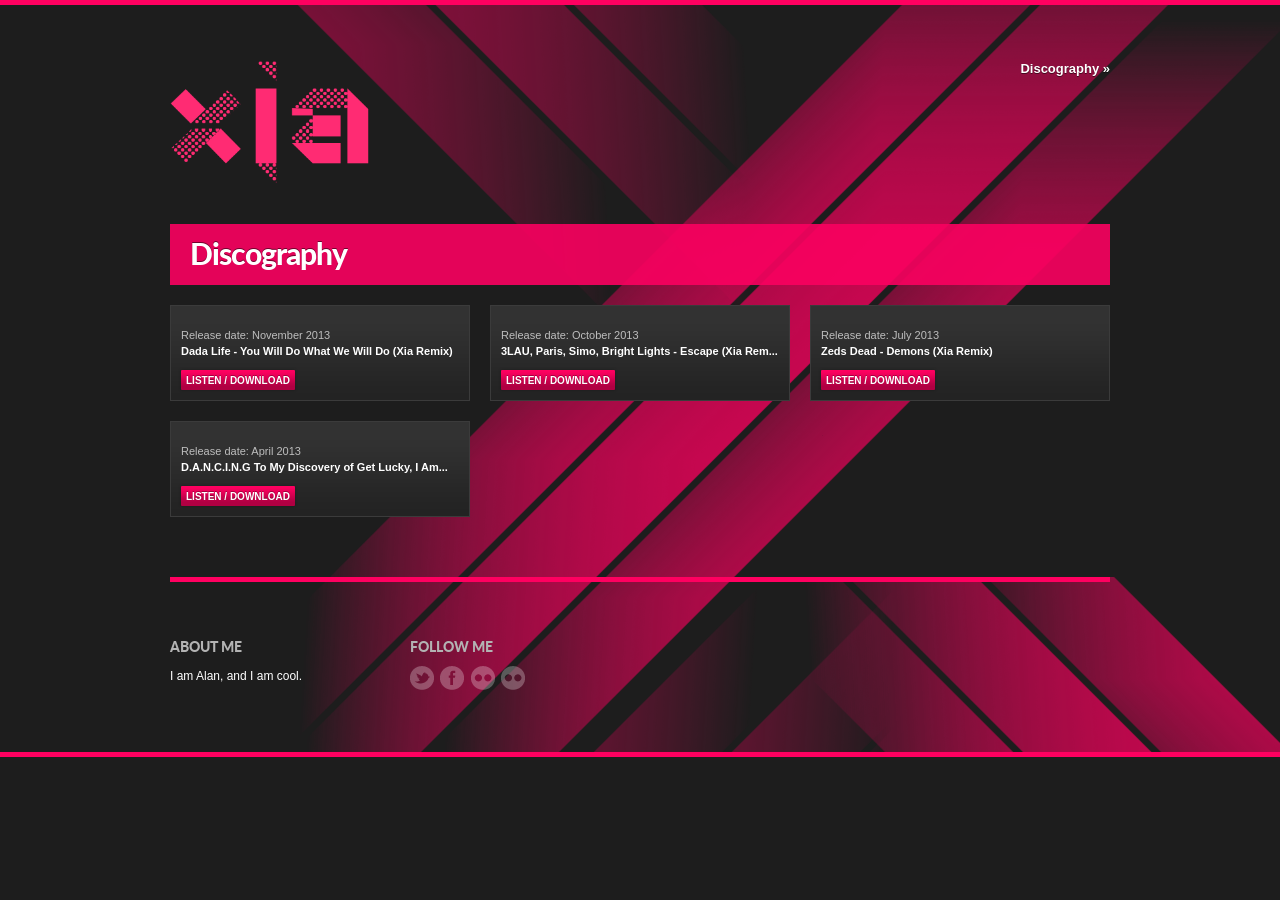
==== commit b18bf19c: "removed about page that does nothing ready for soft release" ====
--- a/index.html
+++ b/index.html
@@ -59,9 +59,6 @@
 						<ul>
 							<li><a href="remix.html">The Remixes</a></li>
 						</ul>
-					</li>
-					<li>
-						<a href="#">About</a>
 					</li>
 				</ul><!-- /navigation -->
 			</nav><!-- /nav -->
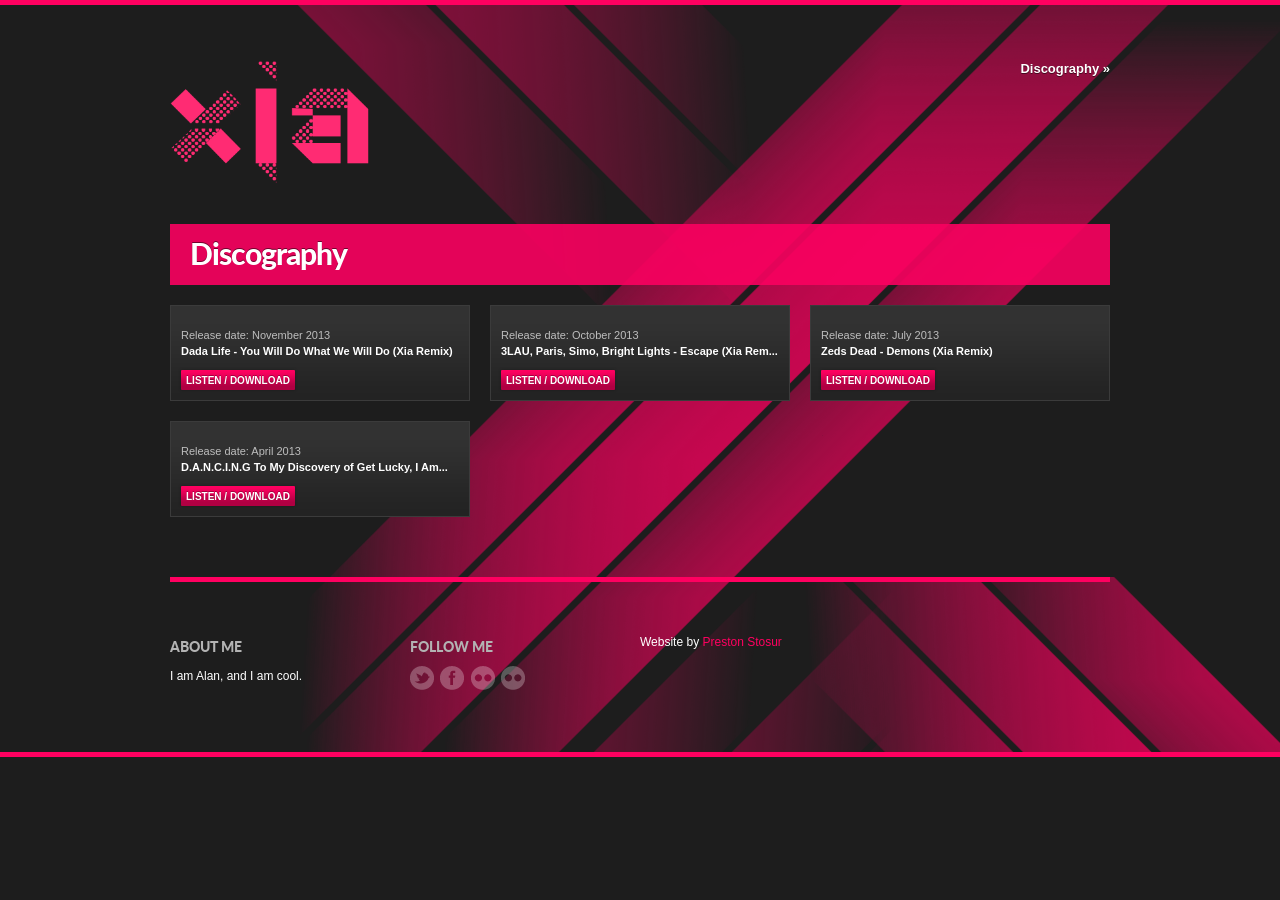
==== commit 1193b218: "added website by preston stosur to all pages" ====
--- a/index.html
+++ b/index.html
@@ -24,7 +24,7 @@
 
 	<!-- Favicons
 	================================================== -->
-	<link rel="shortcut icon" href="images/favicon.ico">
+	<link rel="shortcut icon" href="style/images/favicon.ico">
 	<link rel="apple-touch-icon" href="images/apple-touch-icon.png">
 	<link rel="apple-touch-icon" sizes="72x72" href="images/apple-touch-icon-72x72.png">
 	<link rel="apple-touch-icon" sizes="114x114" href="images/apple-touch-icon-114x114.png">
@@ -153,6 +153,11 @@
 				        <a href="http://dj.beatport.com/xia" class="icn flickr">Beatport</a> <a href="https://soundcloud.com/theofficialxia/likes" class="icn flickr">Soundcloud</a>
 				    </div><!-- /widget -->
 				</div><!-- /widget-area -->	
+				<div class="four columns widget-area">
+					<div class="widget group">
+						<p>Website by <a href="http://www.stosur.info/">Preston Stosur</a></p>
+					</div><!-- /widget -->
+				</div><!-- /wiget area -->
 					
 			</footer><!-- /footer -->
 		
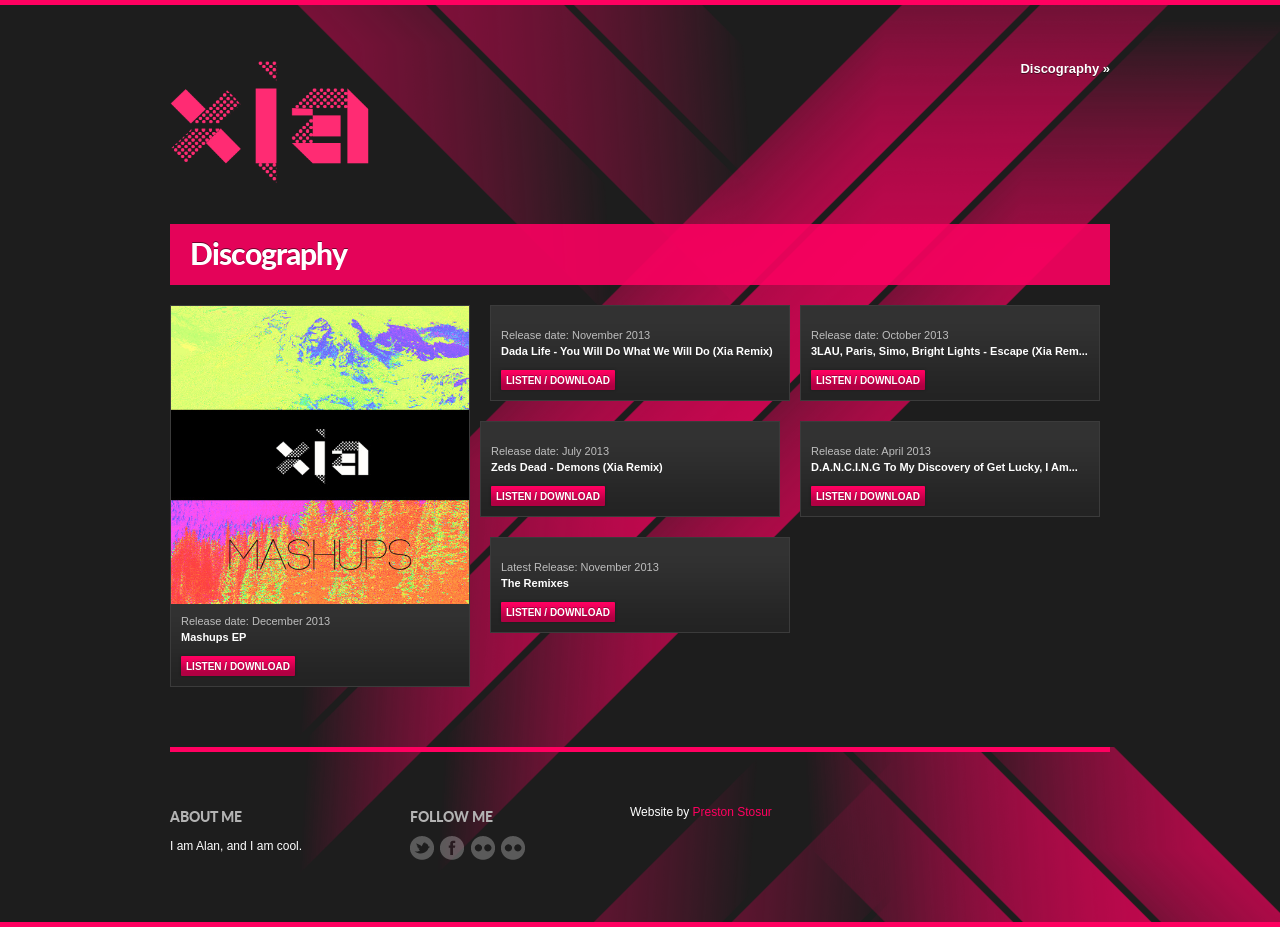
==== commit effcc9b3: "added two new albums to the home page" ====
--- a/index.html
+++ b/index.html
@@ -73,6 +73,20 @@
 		<ol class="discography group">
 			<li class="one-third column alpha">
 				<div class="latest-item">
+					<a href="mashups.html">
+						<img src="style/images/albums/mashups.jpg" alt="" class="scale-with-grid" />
+					</a>
+					<p class="album-info">
+						<span class="sub-head">Release date: December 2013</span>
+						<span class="main-head">Mashups EP</span>
+						<span class="album-actions">
+							<a href="mashups.html" class="action-btn buy">Listen / Download</a>
+						</span>
+					</p>
+				</div><!-- /latest album -->
+			</li>
+			<li class="one-third column omega">
+				<div class="latest-item">
 					<a href="ywdwwwd.html">
 						<img src="https://i3.sndcdn.com/artworks-000063627549-v2uknh-t500x500.jpg?d53bf9f" alt="" class="scale-with-grid" />
 					</a>
@@ -83,7 +97,7 @@
 							<a href="ywdwwwd.html" class="action-btn buy">Listen / Download</a>
 						</span>
 					</p>	
-				</div><!-- /latest-album -->
+				</div>
 			</li>
 			<li class="one-third column">
 				<div class="latest-item">
@@ -99,7 +113,7 @@
 					</p>	
 				</div>
 			</li>
-			<li class="one-third column omega">
+			<li class="one-third column alpha">
 				<div class="latest-item">
 					<a href="demons.html">
 						<img src="https://i4.sndcdn.com/artworks-000052551299-cnti1q-t500x500.jpg?d53bf9f" alt="" class="scale-with-grid" />
@@ -113,7 +127,7 @@
 					</p>	
 				</div>
 			</li>
-			<li class="one-third column alpha">
+			<li class="one-third column omega">
 				<div class="latest-item">
 					<a href="get-lucky.html">
 						<img src="https://i3.sndcdn.com/artworks-000063037691-jy5axe-t500x500.jpg?d53bf9f" alt="" class="scale-with-grid" />
@@ -125,6 +139,20 @@
 							<a href="get-lucky.html" class="action-btn buy">Listen / Download</a>
 						</span>
 					</p>	
+				</div>
+			</li>
+			<li class="one-third column">
+				<div class="latest-item">
+					<a href="remix.html">
+						<img src="https://i3.sndcdn.com/avatars-000060803944-bgkvwe-t500x500.jpg?d53bf9f" alt="" class="scale-with-grid" />
+					</a>
+					<p class="album-info">
+						<span class="sub-head">Latest Release: November 2013</span>
+						<span class="main-head">The Remixes</span>
+						<span class="album-actions">
+							<a href="remix.html" class="action-btn buy">Listen / Download</a>
+						</span>
+					</p>
 				</div>
 			</li>		
 		</ol><!-- /discography -->
@@ -153,7 +181,7 @@
 				        <a href="http://dj.beatport.com/xia" class="icn flickr">Beatport</a> <a href="https://soundcloud.com/theofficialxia/likes" class="icn flickr">Soundcloud</a>
 				    </div><!-- /widget -->
 				</div><!-- /widget-area -->	
-				<div class="four columns widget-area">
+				<div class="four columns widget-area alpha">
 					<div class="widget group">
 						<p>Website by <a href="http://www.stosur.info/">Preston Stosur</a></p>
 					</div><!-- /widget -->
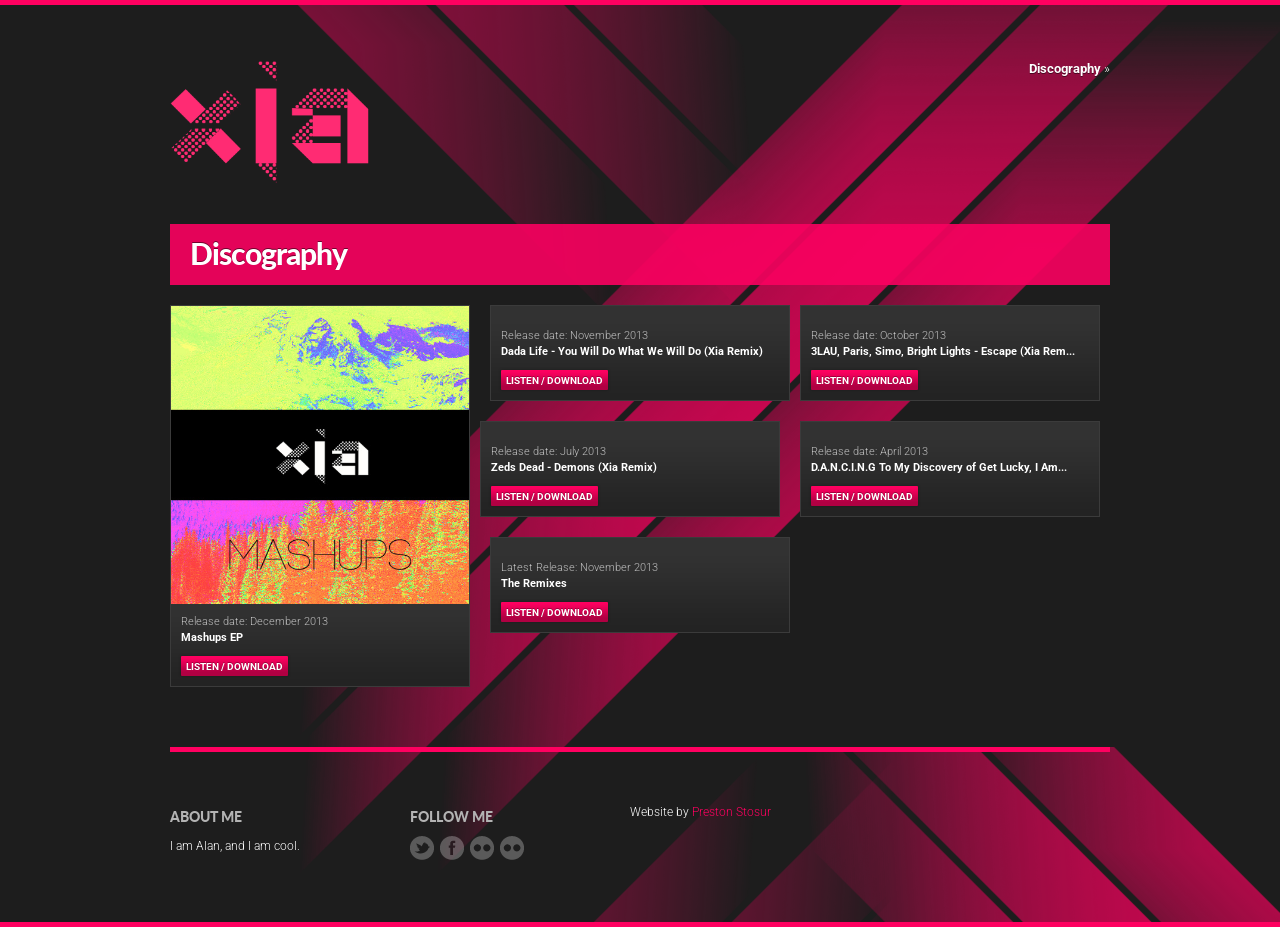
==== commit 62ec606a: "added new roboto font" ====
--- a/index.html
+++ b/index.html
@@ -15,6 +15,7 @@
 
 	<!-- CSS
   ================================================== -->
+  	<link href='http://fonts.googleapis.com/css?family=Roboto:400,300italic' rel='stylesheet' type='text/css'>
 	<link href='http://fonts.googleapis.com/css?family=Lato:400,900,400italic' rel='stylesheet' type='text/css'>
 	<link rel="stylesheet" href="style/css/skeleton.css">
 	<link rel="stylesheet" href="style/style.css">
@@ -58,6 +59,7 @@
 						<a href="#">Discography</a>
 						<ul>
 							<li><a href="remix.html">The Remixes</a></li>
+							<li><a href="mashups.html">Mashups EP</a></li>
 						</ul>
 					</li>
 				</ul><!-- /navigation -->
--- a/style/style.css
+++ b/style/style.css
@@ -12,7 +12,9 @@
 		border: 0;
 		font-size: 100%;
 		font: inherit;
-		vertical-align: baseline; }
+		vertical-align: baseline;
+		font-family: 'Roboto', sans-serif;
+		font-weight: 300; }
 	article, aside, details, figcaption, figure, footer, header, hgroup, menu, nav, section {
 		display: block; }
 	body {
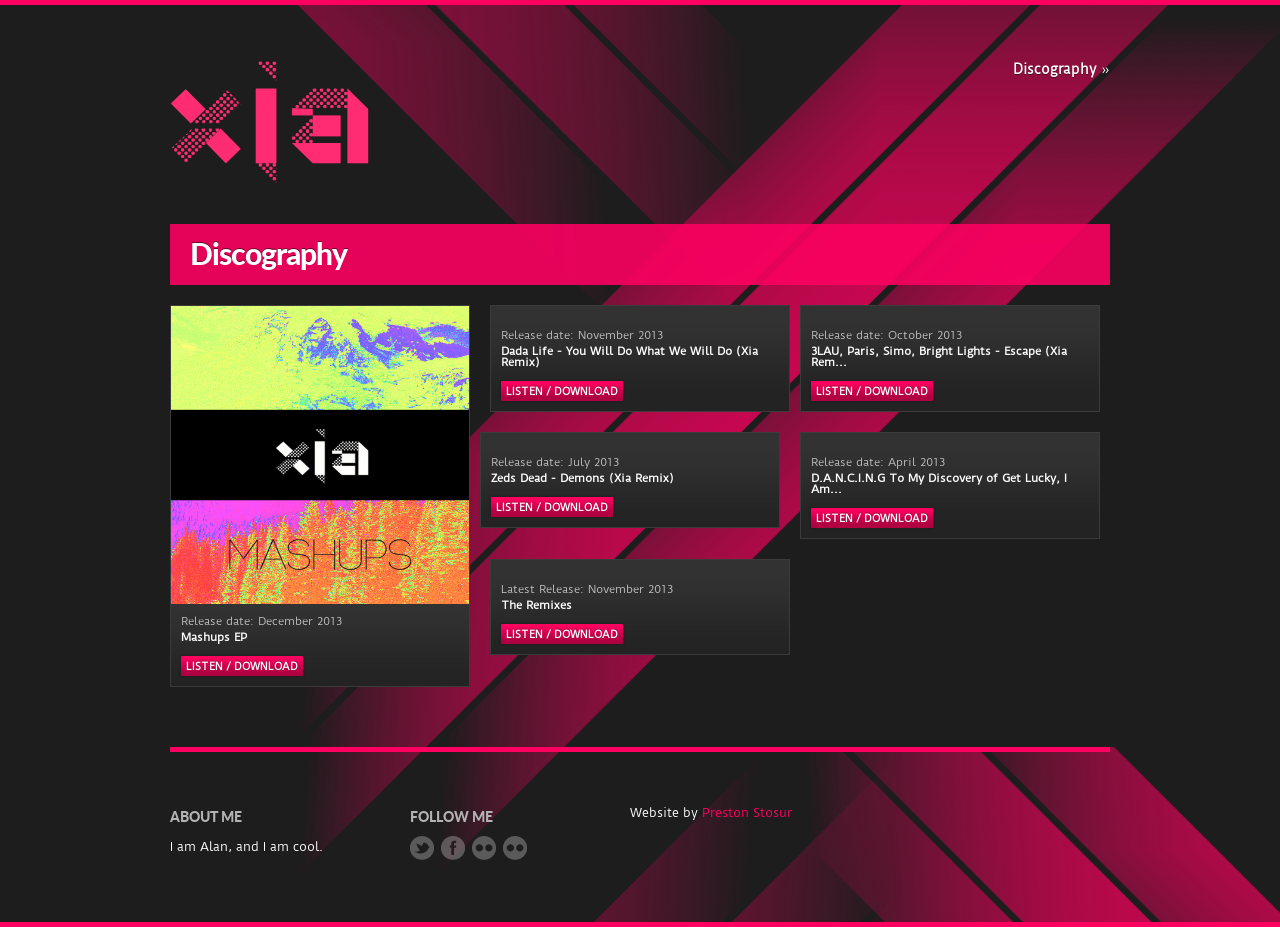
==== commit 559de343: "trying out new font duru sans" ====
--- a/index.html
+++ b/index.html
@@ -15,7 +15,7 @@
 
 	<!-- CSS
   ================================================== -->
-  	<link href='http://fonts.googleapis.com/css?family=Roboto:400,300italic' rel='stylesheet' type='text/css'>
+  	<link href='http://fonts.googleapis.com/css?family=Duru+Sans' rel='stylesheet' type='text/css'>
 	<link href='http://fonts.googleapis.com/css?family=Lato:400,900,400italic' rel='stylesheet' type='text/css'>
 	<link rel="stylesheet" href="style/css/skeleton.css">
 	<link rel="stylesheet" href="style/style.css">
--- a/style/style.css
+++ b/style/style.css
@@ -13,8 +13,8 @@
 		font-size: 100%;
 		font: inherit;
 		vertical-align: baseline;
-		font-family: 'Roboto', sans-serif;
-		font-weight: 300; }
+		font-family: 'Duru Sans', sans-serif;
+		font-weight: 400; }
 	article, aside, details, figcaption, figure, footer, header, hgroup, menu, nav, section {
 		display: block; }
 	body {
